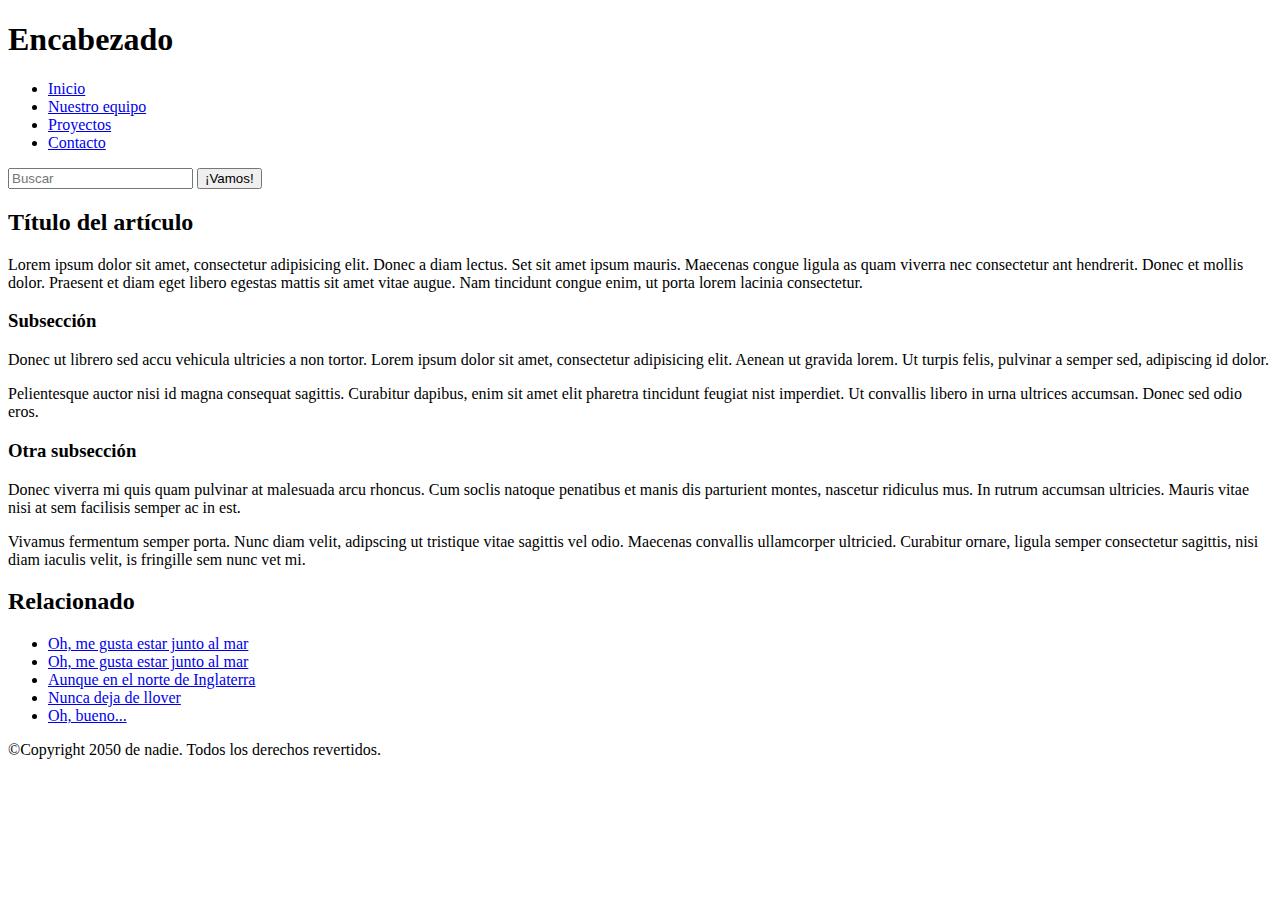
==== contacto.html @ 853a3bbc "guardar cambios" ====
<!DOCTYPE html>
<html>
  <head>
    <meta charset="utf-8">

    <title>El título de mi página</title>
    <link href="https://fonts.googleapis.com/css?family=Open+Sans+Condensed:300|Sonsie+One" rel="stylesheet" type="text/css">
    <link rel="stylesheet" href="style.css">

    <!-- las tres siguientes líneas son un truco para obtener elementos semánticos de HTML5 que funcionan en versiones de Internet Explorer antiguas -->
    <!--[if lt IE 9]>
      <script src="https://cdnjs.cloudflare.com/ajax/libs/html5shiv/3.7.3/html5shiv.js"></script>
    <![endif]-->
  </head>

  <body>
    <!-- Aquí empieza el encabezado principal que se mantendrá en todas las páginas del sitio web -->

    <header>
      <h1>Encabezado</h1>
    </header>

    <nav>
      <ul>
        <li><a href="#">Inicio</a></li>
        <li><a href="#">Nuestro equipo</a></li>
        <li><a href="#">Proyectos</a></li>
        <li><a href="#">Contacto</a></li>
      </ul>

       <!-- Un formulario de búsqueda es una forma no-lineal de hacer búsquedas en un sitio web. -->

       <form>
         <input type="search" name="q" placeholder="Buscar">
         <input type="submit" value="¡Vamos!">
       </form>
     </nav>

    <!-- Aquí está el contenido principal de nuestra página -->
    <main>

      <!-- Contiene un artículo -->
      <article>
        <h2>Título del artículo</h2>

        <p>Lorem ipsum dolor sit amet, consectetur adipisicing elit. Donec a diam lectus. Set sit amet ipsum mauris. Maecenas congue ligula as quam viverra nec consectetur ant hendrerit. Donec et mollis dolor. Praesent et diam eget libero egestas mattis sit amet vitae augue. Nam tincidunt congue enim, ut porta lorem lacinia consectetur.</p>

        <h3>Subsección</h3>

        <p>Donec ut librero sed accu vehicula ultricies a non tortor. Lorem ipsum dolor sit amet, consectetur adipisicing elit. Aenean ut gravida lorem. Ut turpis felis, pulvinar a semper sed, adipiscing id dolor.</p>

        <p>Pelientesque auctor nisi id magna consequat sagittis. Curabitur dapibus, enim sit amet elit pharetra tincidunt feugiat nist imperdiet. Ut convallis libero in urna ultrices accumsan. Donec sed odio eros.</p>

        <h3>Otra subsección</h3>

        <p>Donec viverra mi quis quam pulvinar at malesuada arcu rhoncus. Cum soclis natoque penatibus et manis dis parturient montes, nascetur ridiculus mus. In rutrum accumsan ultricies. Mauris vitae nisi at sem facilisis semper ac in est.</p>

        <p>Vivamus fermentum semper porta. Nunc diam velit, adipscing ut tristique vitae sagittis vel odio. Maecenas convallis ullamcorper ultricied. Curabitur ornare, ligula semper consectetur sagittis, nisi diam iaculis velit, is fringille sem nunc vet mi.</p>
      </article>

      <!-- el contenido aparte también se puede anidar dentro del contenido principal -->
      <aside>
        <h2>Relacionado</h2>

        <ul>
          <li><a href="#">Oh, me gusta estar junto al mar</a></li>
          <li><a href="#">Oh, me gusta estar junto al mar</a></li>
          <li><a href="#">Aunque en el norte de Inglaterra</a></li>
          <li><a href="#">Nunca deja de llover</a></li>
          <li><a href="#">Oh, bueno...</a></li>
        </ul>
      </aside>

    </main>

    <!-- Y aquí está nuestro pie de página principal que se utiliza en todas las páginas de nuestro sitio web -->

    <footer>
      <p>©Copyright 2050 de nadie. Todos los derechos revertidos.</p>
    </footer>

  </body>
</html>
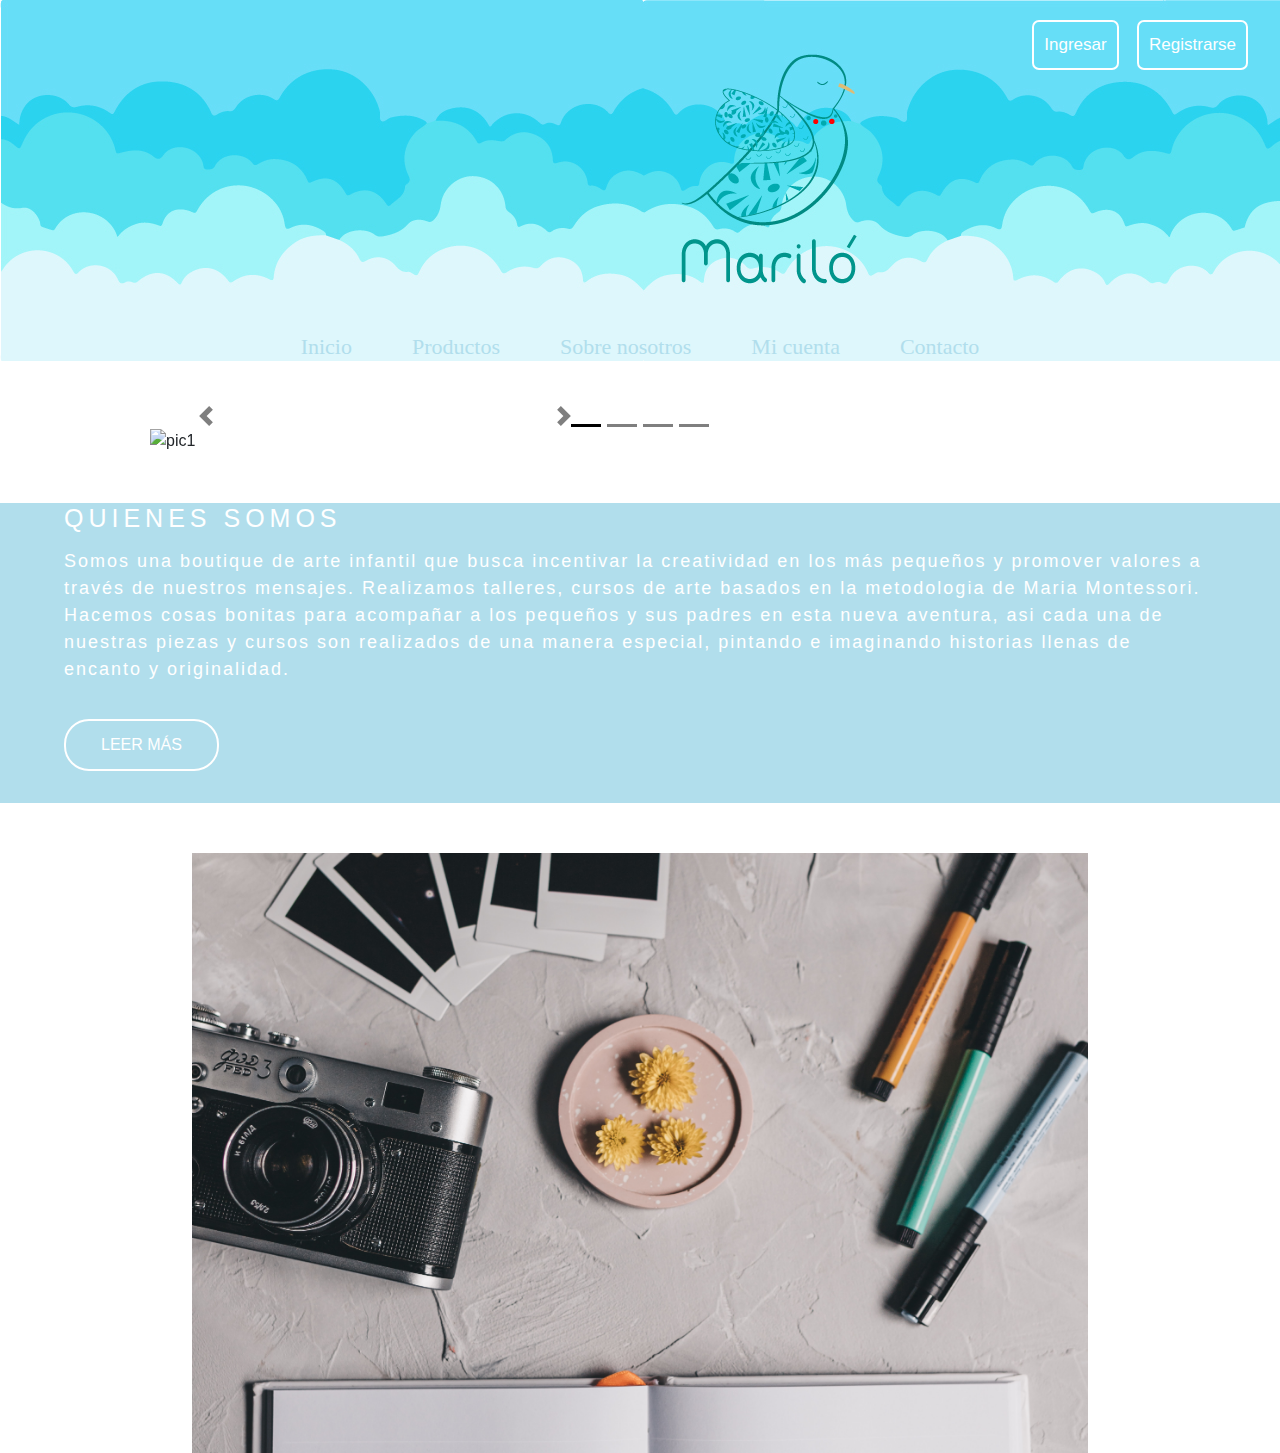
==== commit e7c9cf76: "guardar cambios" ====
--- a/contacto.html
+++ b/contacto.html
@@ -1,83 +1,131 @@
 <!DOCTYPE html>
-<html>
-  <head>
-    <meta charset="utf-8">
+<html lang="en">
+<head>
+  <title>Bootstrap 4 Website Example</title>
+  <meta charset="utf-8">
+  <meta name="viewport" content="width=device-width, initial-scale=1">
+  <link rel="stylesheet" href="https://maxcdn.bootstrapcdn.com/bootstrap/4.5.2/css/bootstrap.min.css">
+  <script src="https://ajax.googleapis.com/ajax/libs/jquery/3.5.1/jquery.min.js"></script>
+  <script src="https://cdnjs.cloudflare.com/ajax/libs/popper.js/1.16.0/umd/popper.min.js"></script>
+  <script src="https://maxcdn.bootstrapcdn.com/bootstrap/4.5.2/js/bootstrap.min.js"></script>
+  <style>
+ 
+  </style>
+</head>
+<link rel="stylesheet" href="estilos.css">
+<body>
 
-    <title>El título de mi página</title>
-    <link href="https://fonts.googleapis.com/css?family=Open+Sans+Condensed:300|Sonsie+One" rel="stylesheet" type="text/css">
-    <link rel="stylesheet" href="style.css">
-
-    <!-- las tres siguientes líneas son un truco para obtener elementos semánticos de HTML5 que funcionan en versiones de Internet Explorer antiguas -->
-    <!--[if lt IE 9]>
-      <script src="https://cdnjs.cloudflare.com/ajax/libs/html5shiv/3.7.3/html5shiv.js"></script>
-    <![endif]-->
-  </head>
-
-  <body>
-    <!-- Aquí empieza el encabezado principal que se mantendrá en todas las páginas del sitio web -->
 
     <header>
-      <h1>Encabezado</h1>
+        <section class="banner">
+            <div class="banner-container">
+                <img src="./img/logo.jpg" alt="">
+                <div class="btn-container">
+                    <button  class="btn-banner">
+                        
+                        <a class="btn-banner-content" href="login.html">Ingresar</a>
+                    </button>
+                    
+                    <button class="btn-banner" id="btn-registrar">
+                        <a class="btn-banner-content" href="./registro.html">Registrarse</a>
+                    </button>
+                </div>
+
+            </div>
+        </section>
+        <nav class="navegation">
+            <ul class="navegation-content">
+                <li class="navegation-content-item">
+                    <a href="">Inicio</a>    
+                </li>
+                </li>
+                <li class="navegation-content-item">
+                    <a href="">Productos</a>    
+                </li>
+                </li>
+                <li class="navegation-content-item">
+                    <a href="">Sobre nosotros</a>    
+                </li>
+                <li class="navegation-content-item">
+                    <a href="">Mi cuenta</a>    
+                </li>
+                <li class="navegation-content-item">
+                    <a href="">Contacto</a>    
+                </li>
+                <!-- <li class="navegation-content-item">
+                    <button id="btn-registrar">
+                        <a href="./registro.html">Registrate</a>
+                    </button>
+                </li> -->
+            </ul>
+        </nav>
     </header>
 
-    <nav>
-      <ul>
-        <li><a href="#">Inicio</a></li>
-        <li><a href="#">Nuestro equipo</a></li>
-        <li><a href="#">Proyectos</a></li>
-        <li><a href="#">Contacto</a></li>
-      </ul>
+    <!-- GALERIA1-->
 
-       <!-- Un formulario de búsqueda es una forma no-lineal de hacer búsquedas en un sitio web. -->
+    <title>Bootstrap Example</title>
+    <meta charset="utf-8">
+    <meta name="viewport" content="width=device-width, initial-scale=1">
+    <link rel="stylesheet" href="https://maxcdn.bootstrapcdn.com/bootstrap/4.5.2/css/bootstrap.min.css">
+    <script src="https://ajax.googleapis.com/ajax/libs/jquery/3.5.1/jquery.min.js"></script>
+    <script src="https://cdnjs.cloudflare.com/ajax/libs/popper.js/1.16.0/umd/popper.min.js"></script>
+    <script src="https://maxcdn.bootstrapcdn.com/bootstrap/4.5.2/js/bootstrap.min.js"></script>
+    <style>
+    /* Make the image fully responsive */
 
-       <form>
-         <input type="search" name="q" placeholder="Buscar">
-         <input type="submit" value="¡Vamos!">
-       </form>
-     </nav>
+    </style>
+  </head>
+  <body>
+   
+  <div id="demo" class="carousel carousel slide" data-ride="carousel">
+   
+    <!-- Indicators -->
+    <ul class="carousel-indicators">
+      <li data-target="#demo" data-slide-to="0" class="active"></li>
+      <li data-target="#demo" data-slide-to="1"></li>
+      <li data-target="#demo" data-slide-to="2"></li>
+      <li data-target="#demo" data-slide-to="3"></li>
+    </ul>
+   
+    <!-- The slideshow -->
+    <div class="carousel-inner">
+      <div class="carousel-item active">
+        <img src="C:\Users\carol\OneDrive\Escritorio\Marilo\img\G1.jpg" alt="pic1" width="800" height="300" >
+      </div>
+      <div class="carousel-item">
+        <img src="C:\Users\carol\OneDrive\Escritorio\Marilo\img\G2.jpg" alt="pic2" width="800" height="300">
+      </div>
+      <div class="carousel-item">
+        <img src="C:\Users\carol\OneDrive\Escritorio\Marilo\img\G3.jpg" alt="pic3" width="800" height="300">
+      </div>
+      <div class="carousel-item">
+          <img src="C:\Users\carol\OneDrive\Escritorio\Marilo\img\G4.jpg" alt="pic4" width="1100" height="500">
+        </div>
+    </div>
+   
+    <!-- Left and right controls -->
+    <a class="carousel-control-prev" href="#demo" data-slide="prev" >
+      <span class="carousel-control-prev-icon"></span>
+    </a>
+    <a class="carousel-control-next" href="#demo" data-slide="next" >
+      <span class="carousel-control-next-icon"></span>
+    </a>
+  </div>
 
-    <!-- Aquí está el contenido principal de nuestra página -->
-    <main>
-
-      <!-- Contiene un artículo -->
-      <article>
-        <h2>Título del artículo</h2>
-
-        <p>Lorem ipsum dolor sit amet, consectetur adipisicing elit. Donec a diam lectus. Set sit amet ipsum mauris. Maecenas congue ligula as quam viverra nec consectetur ant hendrerit. Donec et mollis dolor. Praesent et diam eget libero egestas mattis sit amet vitae augue. Nam tincidunt congue enim, ut porta lorem lacinia consectetur.</p>
-
-        <h3>Subsección</h3>
-
-        <p>Donec ut librero sed accu vehicula ultricies a non tortor. Lorem ipsum dolor sit amet, consectetur adipisicing elit. Aenean ut gravida lorem. Ut turpis felis, pulvinar a semper sed, adipiscing id dolor.</p>
-
-        <p>Pelientesque auctor nisi id magna consequat sagittis. Curabitur dapibus, enim sit amet elit pharetra tincidunt feugiat nist imperdiet. Ut convallis libero in urna ultrices accumsan. Donec sed odio eros.</p>
-
-        <h3>Otra subsección</h3>
-
-        <p>Donec viverra mi quis quam pulvinar at malesuada arcu rhoncus. Cum soclis natoque penatibus et manis dis parturient montes, nascetur ridiculus mus. In rutrum accumsan ultricies. Mauris vitae nisi at sem facilisis semper ac in est.</p>
-
-        <p>Vivamus fermentum semper porta. Nunc diam velit, adipscing ut tristique vitae sagittis vel odio. Maecenas convallis ullamcorper ultricied. Curabitur ornare, ligula semper consectetur sagittis, nisi diam iaculis velit, is fringille sem nunc vet mi.</p>
-      </article>
-
-      <!-- el contenido aparte también se puede anidar dentro del contenido principal -->
-      <aside>
-        <h2>Relacionado</h2>
-
-        <ul>
-          <li><a href="#">Oh, me gusta estar junto al mar</a></li>
-          <li><a href="#">Oh, me gusta estar junto al mar</a></li>
-          <li><a href="#">Aunque en el norte de Inglaterra</a></li>
-          <li><a href="#">Nunca deja de llover</a></li>
-          <li><a href="#">Oh, bueno...</a></li>
-        </ul>
-      </aside>
-
-    </main>
-
-    <!-- Y aquí está nuestro pie de página principal que se utiliza en todas las páginas de nuestro sitio web -->
-
-    <footer>
-      <p>©Copyright 2050 de nadie. Todos los derechos revertidos.</p>
-    </footer>
-
-  </body>
-</html>+  <section class="about-us">
+    <div class="about-us-content">
+        <h2 class="about-us-content-title">QUIENES SOMOS</h2>
+        <p class="about-us-content-item">Somos una boutique de arte infantil que busca incentivar la creatividad en los más pequeños
+            y promover valores a través de nuestros mensajes.
+            Realizamos talleres, cursos de arte basados en la metodologia de Maria Montessori. Hacemos
+            cosas bonitas para acompañar a los pequeños y sus padres en esta nueva aventura, asi cada
+            una de nuestras piezas y cursos son realizados de una manera especial, pintando e imaginando
+            historias llenas de encanto y originalidad.</p>
+        <button class="about-us-content-button">leer más</button>    
+    </div>
+</section>
+<section class="section-one">
+    <div class="img-section-one">
+    </div>
+</section>
+<footer></footer>--- a/estilos.css
+++ b/estilos.css
@@ -0,0 +1,364 @@
+*{
+    margin: 0;
+    padding: 0;
+    box-sizing: border-box;
+}
+body {
+    font-family: 'Varela round', sans-serif;
+}
+/* ESTILOS PARA EL BANNER PRINCIPAL */
+.banner{
+    /* background-color: #B1DEEC !important; */
+    /* width: 100%;  */
+    min-width: 320px; 
+    height: 230px;
+    display: flex;
+}
+.banner-container {
+    width: 100%;
+    height: 100%;
+}
+   
+/* ESTILOS PARA EL MENU DE NAVEGACIÓN */
+.navegation {
+    margin-top: 100px;
+    width: 100%;
+}
+.navegation-content {
+    display: flex;
+    justify-content: center;
+    margin-top: 50px;
+}
+.navegation-content-item {
+    padding: 0 30px;
+    list-style: none;  
+}
+.navegation-content-item:hover{
+    /* -webkit-transform:scale(1.5);
+    transform:scale(1.5); */
+    cursor: pointer;
+}
+.navegation-content-item a {   
+    text-decoration: none;
+    color: #B1DEEC;
+    font-size: 22px;
+    font-family: Varela round;
+}
+.navegation-content-item a:hover {
+    color:rgb(78, 78, 78);
+    cursor: pointer;
+    
+}
+button {
+    border: none;
+    background-color: none;
+}
+
+/* ESTILOS PARA LA GALERIA1 */
+.carousel-inner img  {
+    width: 60%;
+    height: 60%;
+    margin: 0 auto;
+    margin-top: 50px;
+    position: relative;
+    left: 150px;
+    right: 100px;
+    border: 3px;
+    
+    }   
+
+.carousel-control-next {
+    filter: invert(100%);
+    margin-right: 620px;
+    
+    } 
+
+.carousel-control-prev {
+    filter: invert(100%);
+    margin-left: 110px;
+    
+}   
+
+.carousel-indicators {
+    filter: invert(100%);
+    
+    
+    } 
+
+
+
+
+/* ESTILOS CUERPO */
+/* .section-one {
+    width:100%;
+    height: 1000px;
+    display: flex;
+} */
+
+.img-section-one {
+    width: 70%;
+    height:600px;
+    background-image: url("./img/img-section-one.jpg");
+    background-position: center;
+    background-size: cover;
+    margin: 0 auto;
+    margin-top: 50px;
+}
+.about-us {
+    /* margin-top: 50px; */
+    margin: 50px 0; 
+    background-color: #B1DEEC;
+    width: 100%;
+    height: 300px;
+}
+.about-us-content {
+    width: 90%;
+    height: auto;
+    margin: 0 auto;
+    color: white;
+}
+.about-us-content-title{
+    margin-bottom: 15px;
+    letter-spacing: 5px;
+    font-size:25px;
+}
+.about-us-content-item {
+    letter-spacing: 2px;  
+    font-size: 18px; 
+}
+.about-us-content-button {
+    text-transform: uppercase;
+    margin-top: 20px;
+    padding: 12px 35px;
+    border-radius: 25px;
+    border: 2px solid white;
+    color: white;
+    background-color: inherit;
+}
+.about-us-content-button:hover {
+    cursor: pointer;
+    color: black;
+    background-color: white;
+
+}
+.btn-container {
+    position: absolute;
+    top: 10px;
+    right: 15px;
+    padding: 10px; 
+}
+.btn-banner {
+    padding: 10px;
+    margin: 0 7px 0 7px;
+    border-radius: 7px;
+    background-color: transparent;
+    color: white;
+    border: 2px solid white;
+    font-size: 17px;
+}
+.btn-banner:hover {
+    cursor: pointer;
+    color: black;
+    background-color: white;
+}
+.btn-banner-content {
+    text-decoration: none;
+    color: inherit
+} 
+
+/* ESTILOS FORMULARIO */
+.body2{
+    background-image: linear-gradient(#64c8e6, #1b2ceb);    
+    background-repeat: no-repeat;
+    background-size: cover;
+    color: white;
+    height: 925px;
+    font-family: 'Roboto', sans-serif;   
+    font-size: 20px;
+}
+input[type=text], select {
+  width: 100%;
+  padding: 12px 20px;
+  margin: 8px 0;
+  /* display: inline-block; */
+  border-radius: 8px;
+  border: 2px solid black;
+  background-color: transparent;
+}
+input[type=text]::placeholder {
+    color: black;
+    font-weight: bold;
+}
+
+input[type=submit] {
+  width: 100%;
+  background-color: #4CAF50;
+  color: white;
+  padding: 14px 20px;
+  margin: 8px 0;
+  border: none;
+  border-radius: 4px;
+  cursor: pointer;
+}
+
+input[type=submit]:hover {
+  background-color: #45a049;
+}
+form label {
+    margin: 0.3rem;
+    color: white;
+}
+input[type=email] {
+    width: 100%;
+    padding: 14px 20px;
+    margin-bottom: 10px;
+    border-radius: 8px;
+    border: 2px solid black;
+    background-color: transparent;
+}
+input[type=email]::placeholder {
+    color: black;
+    font-weight: bold;
+}
+
+input[type=password] {
+    width: 100%;
+    padding: 14px 20px;
+    margin-bottom: 10px;
+    border-radius: 8px;
+    border: 2px solid black;
+    background-color: transparent;
+}
+input[type=password]::placeholder {
+    color: black;
+    font-weight: bold;
+}
+.content-form {
+  width: 80%;
+  max-width: 600px;
+  margin: 0 auto;
+  margin-top: 50px;
+  height: 80%;
+  /* border: 2px solid white; */
+  border-radius: 7px;
+  background-color: transparent;
+  padding: 20px;
+  box-shadow: 5px 5px 15px 5px #000000;
+}
+h3 {
+  color: black;
+  text-align: left;
+  font-size: 30px;
+  font-weight: bold;
+  text-align:center;
+  margin-bottom: 1.5em;
+}
+.bnt-return {
+  width:100%;
+  border: none;
+  font-size: 20px;
+  list-style: none;
+  padding: 20px;
+  color: white;
+  background-color: #45a049
+}
+#btn-submit-form {
+    width: 50%; 
+    margin-bottom: 20px;
+    background-color: transparent;
+    border: 2px solid black;
+    border-radius: 10px;
+    font-size: 17px;
+}
+#btn-submit-form:hover {
+    background-color:white;
+    color: black;
+    opacity: 0.8;
+}
+.bnt-return-container{
+    display: flex;
+    width:50%;
+    /* margin: 0 auto; */
+}
+.bnt-return {
+    /* justify-content:flex-end; */
+    text-decoration: none;  
+    margin-top: 10px; 
+    text-align: center;
+    border-radius: 10px;
+    padding:14px 20px;
+    background-color: transparent;
+    border: 2px solid black;
+    font-size: 17px;
+}
+.bnt-return:hover {
+    background-color: white;
+    color: black;
+    opacity: 0.8;
+}
+
+.content-form form label {
+    display: inline-block;
+}
+
+/* @media (min-width: 600px) {
+    .content-form {
+      width: 65%;
+    }
+  } */
+  @media (max-width: 600px) {
+    .btn-container {
+      position: inherit;
+      display: flex;
+      justify-content: center    
+    }
+    .banner-container {
+        height: 250px;
+    }
+    .about-us {
+        height: 500px;
+        margin: 0 auto;
+        
+    }
+  }
+
+
+/* ESTILOS VALIDACION */
+
+.ocultar {
+    display: none;
+}
+ 
+.mostrar {
+    display: block;
+}
+/* ESTILOS PAGINA NOSOTROS */
+
+.cuadro1 {
+    
+    height: 460px;
+    background-color: rgb(62, 206, 250);
+    font-family: 'Varela round';
+    font-size: 25px;
+    color: white;
+    text-align: justify;
+    border: 30px rgb(62, 206, 250);
+    padding: 70px;
+    margin: 20px;
+    
+}
+
+.cuadro2 {
+    
+    height: 1000px;
+    width: 1000px;
+    font-family: 'Varela round';
+    font-size: 20px;
+    color: rgb(0, 0, 0);
+    text-align: justify;
+    border: 30px rgb(62, 206, 250);
+    padding: 70px;
+    
+    
+}
+
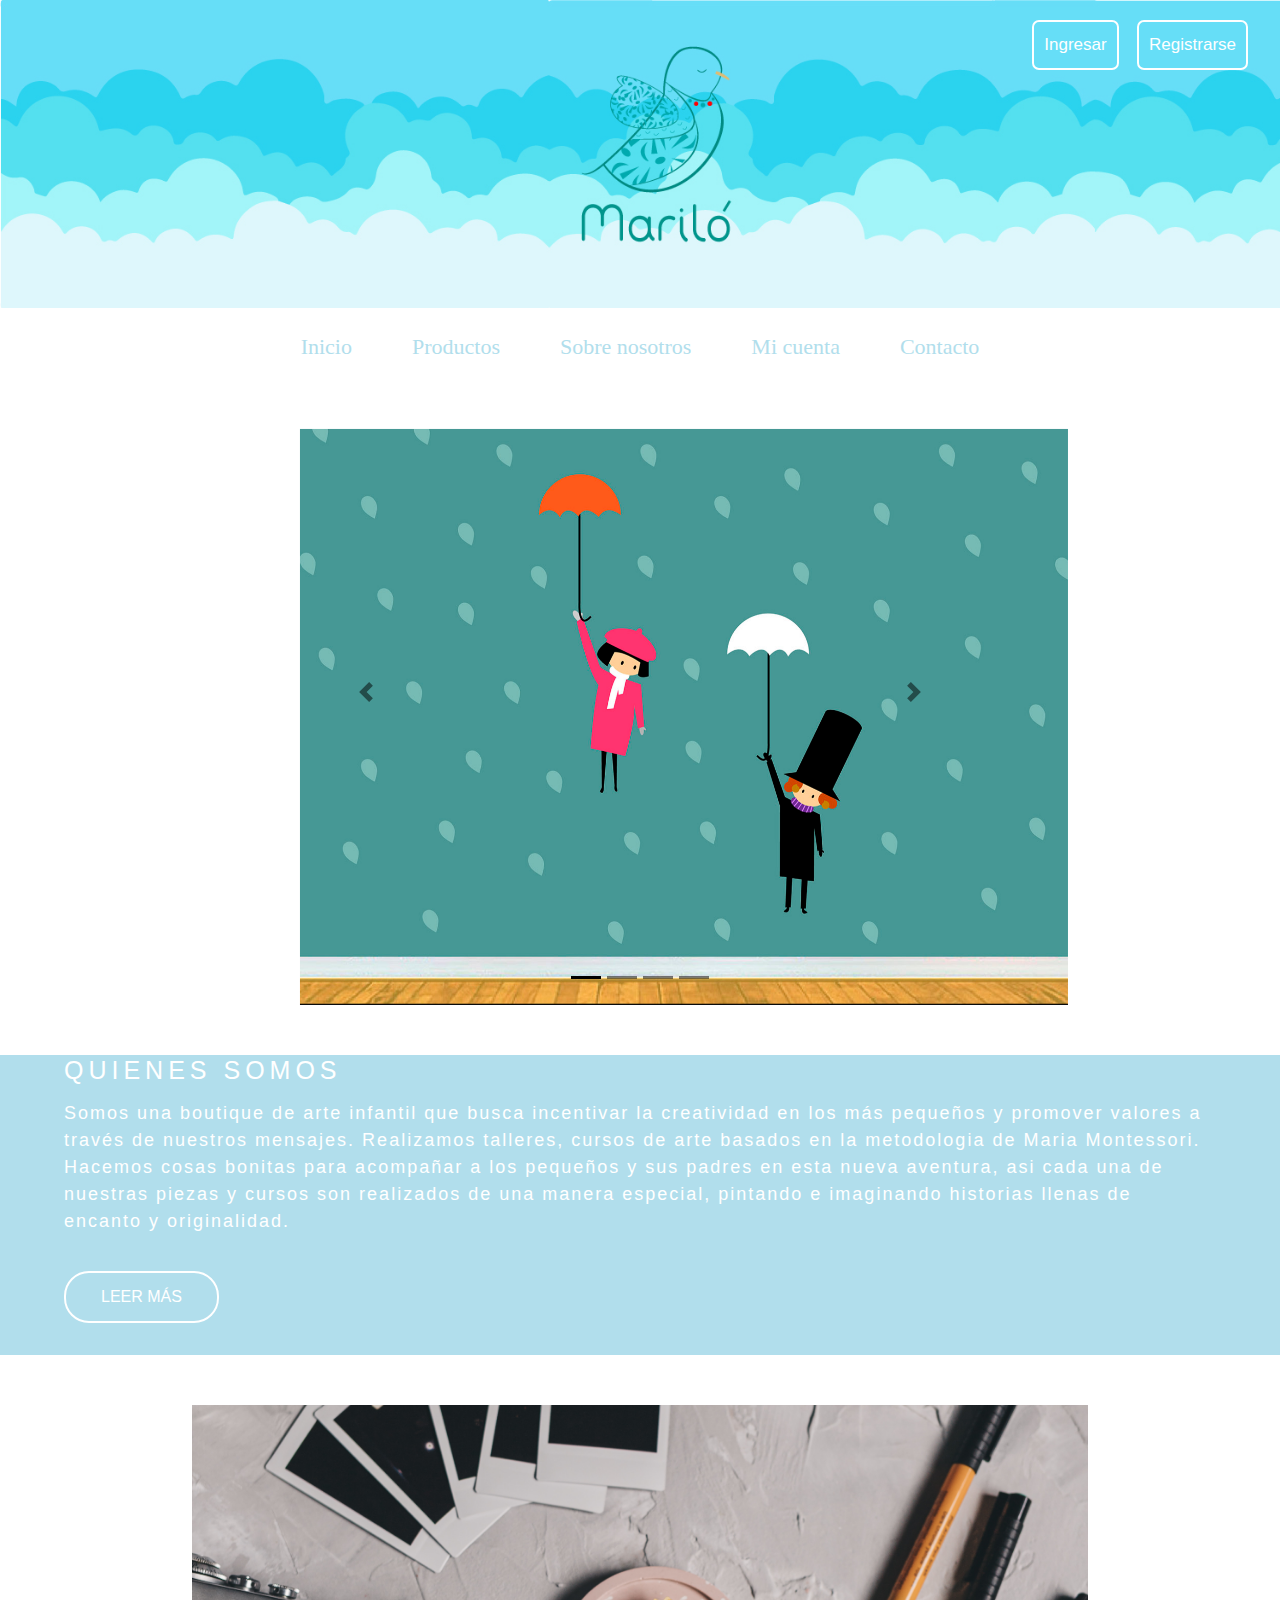
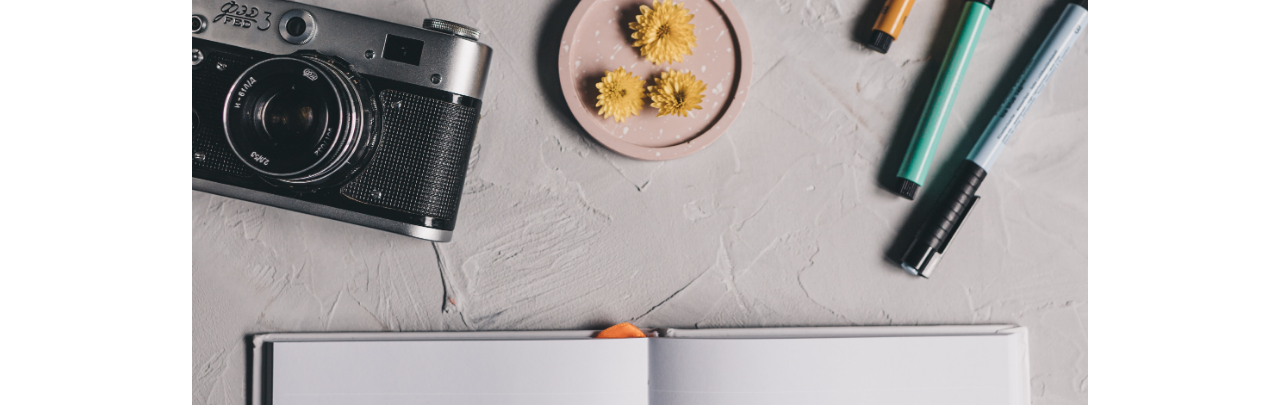
==== commit 4527da3b: "guardar cambios" ====
--- a/contacto.html
+++ b/contacto.html
@@ -44,13 +44,13 @@
                 </li>
                 </li>
                 <li class="navegation-content-item">
-                    <a href="">Sobre nosotros</a>    
+                    <a href="./Sobrenosotros.html">Sobre nosotros</a>    
                 </li>
                 <li class="navegation-content-item">
-                    <a href="">Mi cuenta</a>    
+                    <a href="./micuenta.html">Mi cuenta</a>    
                 </li>
                 <li class="navegation-content-item">
-                    <a href="">Contacto</a>    
+                    <a href="./contacto.html">Contacto</a>    
                 </li>
                 <!-- <li class="navegation-content-item">
                     <button id="btn-registrar">
@@ -62,7 +62,7 @@
     </header>
 
     <!-- GALERIA1-->
-
+    <div class="galeria1">
     <title>Bootstrap Example</title>
     <meta charset="utf-8">
     <meta name="viewport" content="width=device-width, initial-scale=1">
@@ -90,16 +90,16 @@
     <!-- The slideshow -->
     <div class="carousel-inner">
       <div class="carousel-item active">
-        <img src="C:\Users\carol\OneDrive\Escritorio\Marilo\img\G1.jpg" alt="pic1" width="800" height="300" >
+        <img src="img/G1.jpg" alt="pic1" width="800" height="300" >
       </div>
       <div class="carousel-item">
-        <img src="C:\Users\carol\OneDrive\Escritorio\Marilo\img\G2.jpg" alt="pic2" width="800" height="300">
+        <img src="img/G2.jpg" alt="pic2" width="800" height="300">
       </div>
       <div class="carousel-item">
-        <img src="C:\Users\carol\OneDrive\Escritorio\Marilo\img\G3.jpg" alt="pic3" width="800" height="300">
+        <img src="img/G3.jpg" alt="pic3" width="800" height="300">
       </div>
       <div class="carousel-item">
-          <img src="C:\Users\carol\OneDrive\Escritorio\Marilo\img\G4.jpg" alt="pic4" width="1100" height="500">
+          <img src="img/G1.jpg" alt="pic4" width="1100" height="500">
         </div>
     </div>
    
@@ -111,6 +111,8 @@
       <span class="carousel-control-next-icon"></span>
     </a>
   </div>
+  </div>
+
 
   <section class="about-us">
     <div class="about-us-content">
--- a/estilos.css
+++ b/estilos.css
@@ -17,6 +17,10 @@
 .banner-container {
     width: 100%;
     height: 100%;
+    
+}
+.banner-container img {
+    width: 100%;
 }
    
 /* ESTILOS PARA EL MENU DE NAVEGACIÓN */
@@ -61,21 +65,22 @@
     margin: 0 auto;
     margin-top: 50px;
     position: relative;
-    left: 150px;
+    left: 300px;
     right: 100px;
     border: 3px;
+    background-position: center;
     
     }   
 
 .carousel-control-next {
     filter: invert(100%);
-    margin-right: 620px;
+    margin-right: 270px;
     
     } 
 
 .carousel-control-prev {
     filter: invert(100%);
-    margin-left: 110px;
+    margin-left: 270px;
     
 }   
 
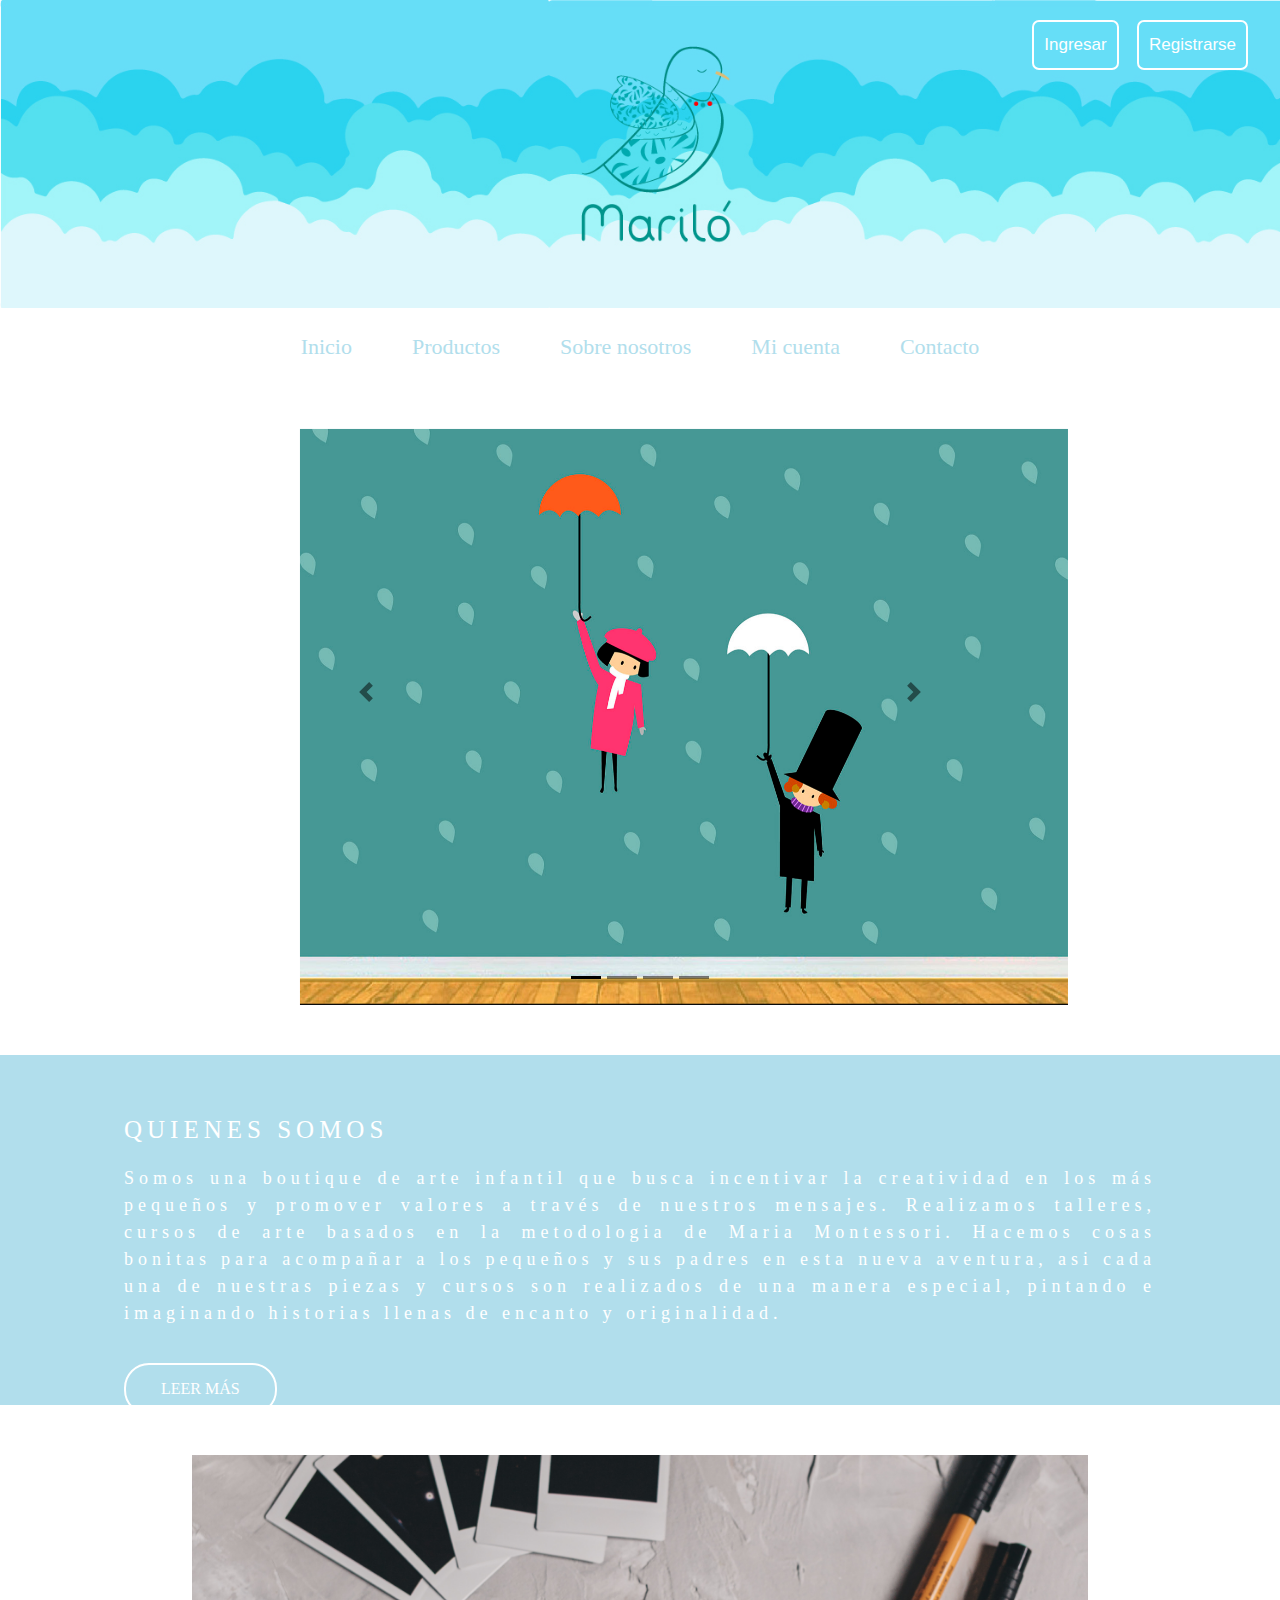
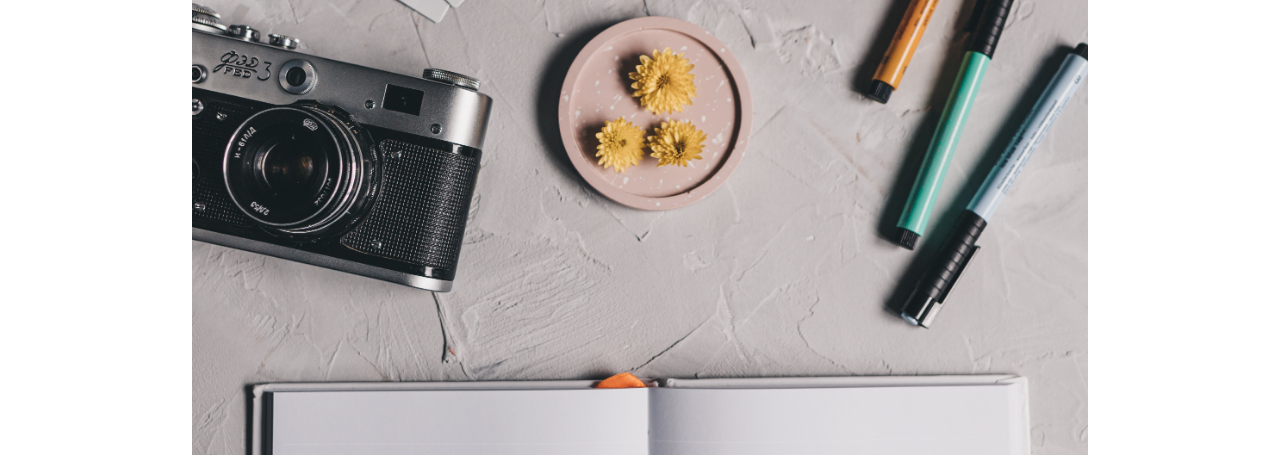
==== commit 69fd5dc9: "cambio de nombre index" ====
--- a/contacto.html
+++ b/contacto.html
@@ -36,7 +36,7 @@
         <nav class="navegation">
             <ul class="navegation-content">
                 <li class="navegation-content-item">
-                    <a href="">Inicio</a>    
+                    <a href="./index.html">Inicio</a>    
                 </li>
                 </li>
                 <li class="navegation-content-item">
@@ -99,7 +99,7 @@
         <img src="img/G3.jpg" alt="pic3" width="800" height="300">
       </div>
       <div class="carousel-item">
-          <img src="img/G1.jpg" alt="pic4" width="1100" height="500">
+          <img src="img/G4.jpg" alt="pic4" width="1100" height="500">
         </div>
     </div>
    
--- a/estilos.css
+++ b/estilos.css
@@ -114,22 +114,28 @@
     margin: 50px 0; 
     background-color: #B1DEEC;
     width: 100%;
-    height: 300px;
+    height: 350px;
 }
 .about-us-content {
     width: 90%;
     height: auto;
     margin: 0 auto;
     color: white;
+    font-family: 'Varela round';
+    text-align: justify;
+    padding: 60px;
+    
 }
 .about-us-content-title{
-    margin-bottom: 15px;
+    margin-bottom: 20px;
     letter-spacing: 5px;
     font-size:25px;
+    font-family: 'Varela round';
 }
 .about-us-content-item {
-    letter-spacing: 2px;  
-    font-size: 18px; 
+    letter-spacing: 5px;  
+    font-size: 18px;
+    font-family: 'Varela round'; 
 }
 .about-us-content-button {
     text-transform: uppercase;
@@ -341,7 +347,7 @@
 
 .cuadro1 {
     
-    height: 460px;
+    height: 498px;
     background-color: rgb(62, 206, 250);
     font-family: 'Varela round';
     font-size: 25px;
@@ -349,7 +355,8 @@
     text-align: justify;
     border: 30px rgb(62, 206, 250);
     padding: 70px;
-    margin: 20px;
+    margin: 10px;
+    letter-spacing: 1px; 
     
 }
 
@@ -363,7 +370,7 @@
     text-align: justify;
     border: 30px rgb(62, 206, 250);
     padding: 70px;
-    
-    
-}
-
+    background-position: center;
+    
+    
+}
